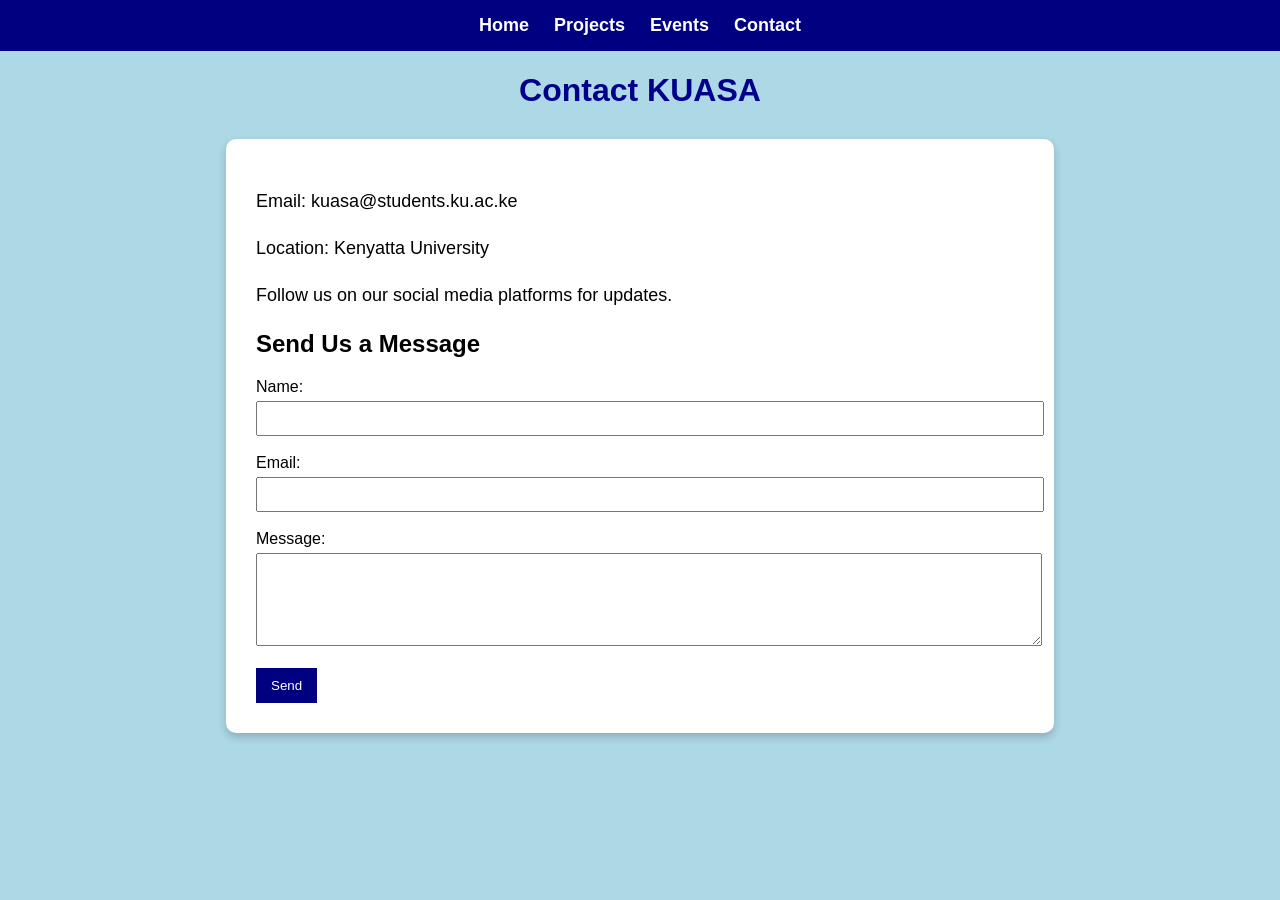
==== contact.html @ 5b43d410 "Add files via upload" ====
<!DOCTYPE html>
<html>

<head>
<title>Contact KUASA</title>
<link rel="stylesheet" href="style.css">
</head>

<body>

<nav>
<a href="index.html">Home</a>
<a href="projects.html">Projects</a>
<a href="events.html">Events</a>
<a href="contact.html">Contact</a>
</nav>

<h1>Contact KUASA</h1>

<div class="contact-container">

<p>Email: kuasa@students.ku.ac.ke</p>
<p>Location: Kenyatta University</p>
<p>Follow us on our social media platforms for updates.</p>

<h2>Send Us a Message</h2>

<form>
<label>Name:</label><br>
<input type="text"><br><br>

<label>Email:</label><br>
<input type="email"><br><br>

<label>Message:</label><br>
<textarea rows="5" cols="30"></textarea><br><br>

<button type="submit">Send</button>
</form>

</div>

</body>
</html>
---- style.css ----
body{
    background-color:lightblue;
    font-family: Arial;
    margin: 0;
}

nav{
    background-color: navy;
    padding: 15px;
    display: flex;
    justify-content: center;
    gap: 25px;
}

nav a{
    color: white;
    text-decoration: none;
    font-weight: bold;
    font-size: 18px;
}
h1{
    color: darkblue;
    text-align: center;
}
p{
    font-size: 18px;
    line-height: 1.6;
}
nav a:hover{
    color: yellow;
}

header{
    text-align: center;
    padding: 40px;
    background-color: lightgray;
}

section{
    padding: 30px;
    margin: 20px;
    background-color: white;
    border-radius: 8px;
}

.projects-container{
display: flex;
justify-content: center;
gap: 30px;
flex-wrap: wrap;
padding: 30px;
}

.project-card{
background-color: white;
padding: 15px;
border-radius: 10px;
width: 250px;
text-align: center;
box-shadow: 0 4px 8px rgba(0,0,0,0.2);
}

.project-card img{
width: 100%;
border-radius: 8px;
}

.events-container{
display: flex;
justify-content: center;
gap: 30px;
flex-wrap: wrap;
padding: 30px;
}

.event-card{
background-color: white;
padding: 20px;
border-radius: 10px;
width: 250px;
box-shadow: 0 4px 8px rgba(0,0,0,0.2);
}

.contact-container{
background-color: white;
padding: 30px;
margin: 30px;
border-radius: 10px;
width: 60%;
margin-left: auto;
margin-right: auto;
box-shadow: 0 4px 8px rgba(0,0,0,0.2);
}

input, textarea{
width: 100%;
padding: 8px;
margin-top: 5px;
}

button{
background-color: navy;
color: white;
padding: 10px 15px;
border: none;
cursor: pointer;
}

button:hover{
background-color: darkblue;
}
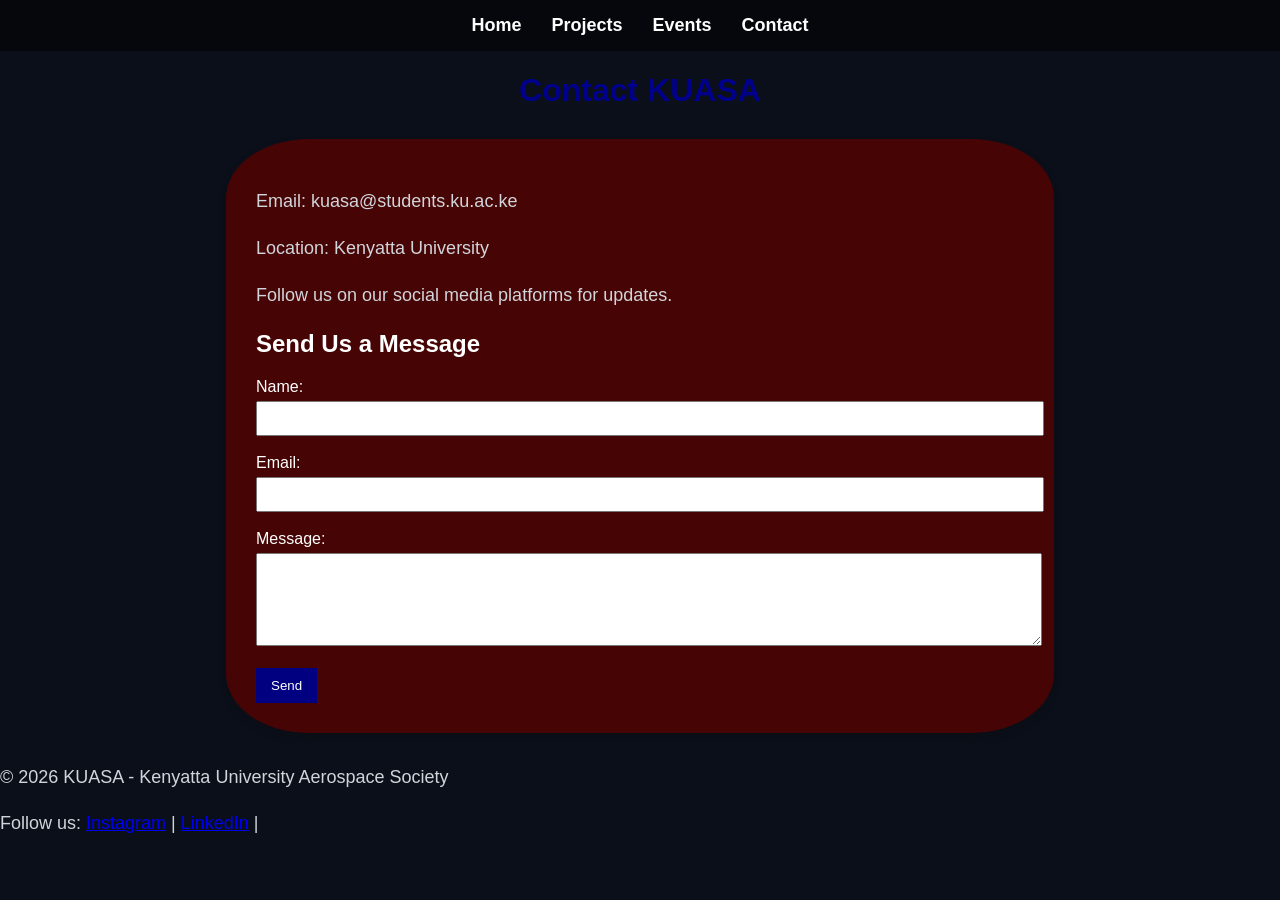
==== commit ddd7f2ee: "Update contact.html" ====
--- a/contact.html
+++ b/contact.html
@@ -41,4 +41,16 @@
 </div>
 
 </body>
-</html>+</html>
+
+<footer>
+    <p>© 2026 KUASA - Kenyatta University Aerospace Society</p>
+
+    <p>
+        Follow us:
+        <a href="#">Instagram</a> |
+        <a href="#">LinkedIn</a> |
+
+    </p>
+
+</footer>
--- a/style.css
+++ b/style.css
@@ -1,15 +1,16 @@
 body{
-    background-color:lightblue;
-    font-family: Arial;
+    background-color: #0b0f19;
+    color: white;
+    font-family: Arial, Helvetica, sans-serif;
     margin: 0;
 }
 
 nav{
-    background-color: navy;
+    background-color: #05070d;
     padding: 15px;
     display: flex;
     justify-content: center;
-    gap: 25px;
+    gap: 30px;
 }
 
 nav a{
@@ -18,6 +19,10 @@
     font-weight: bold;
     font-size: 18px;
 }
+
+nav a:hover{
+    color: #00bfff;
+}
 h1{
     color: darkblue;
     text-align: center;
@@ -37,10 +42,16 @@
 }
 
 section{
-    padding: 30px;
-    margin: 20px;
-    background-color: white;
-    border-radius: 8px;
+    padding: 40px;
+    margin: 30px auto;
+    width: 80%;
+    background-color: #11182b;
+    border-radius: 10px;
+    color: white;
+}
+
+p{
+    color: #d1d5db;
 }
 
 .projects-container{
@@ -52,7 +63,7 @@
 }
 
 .project-card{
-background-color: white;
+background-color: rgb(71, 4, 4);
 padding: 15px;
 border-radius: 10px;
 width: 250px;
@@ -74,7 +85,7 @@
 }
 
 .event-card{
-background-color: white;
+background-color: rgb(71, 4, 4);
 padding: 20px;
 border-radius: 10px;
 width: 250px;
@@ -82,14 +93,14 @@
 }
 
 .contact-container{
-background-color: white;
+background-color: rgb(71, 4, 4);
+margin: 30px;
 padding: 30px;
-margin: 30px;
-border-radius: 10px;
+border-radius: 10%;
 width: 60%;
 margin-left: auto;
 margin-right: auto;
-box-shadow: 0 4px 8px rgba(0,0,0,0.2);
+box-shadow: 0 4px 8px rgba(8, 8, 8, 0.2);
 }
 
 input, textarea{
@@ -108,4 +119,82 @@
 
 button:hover{
 background-color: darkblue;
-}+}
+
+.hero{
+    height: 400px;
+    background-image: url("images/space.jpg");
+    background-size: cover;
+    background-position: center;
+    color: white;
+    display: flex;
+    flex-direction: column;
+    justify-content: center;
+    align-items: center;
+    text-align: center;
+}
+
+.hero h1{
+    font-size: 40px;
+}
+
+.hero p{
+    font-size: 20px;
+}
+
+.hero-button{
+    margin-top: 20px;
+    padding: 12px 25px;
+    background-color: #0077ff;
+    color: white;
+    text-decoration: none;
+    border-radius: 6px;
+    font-weight: bold;
+}
+
+.hero-button:hover{
+    background-color: #00bfff;
+}
+
+.projects-grid{
+    display: grid;
+    grid-template-columns: repeat(auto-fit, minmax(250px,1fr));
+    gap: 25px;
+    margin-top: 20px;
+}
+
+.project-card{
+    background-color: rgb(4, 8, 71);
+    border-radius: 10px;
+    padding: 20px;
+    text-align: center;
+}
+
+.project-card img{
+    width: 100%;
+    border-radius: 8px;
+}
+
+.project-card:hover{
+    transform: translateY(-5px);
+    transition: 0.3s;
+}
+
+.gallery{
+    display: grid;
+    grid-template-columns: repeat(auto-fit, minmax(250px,1fr));
+    gap: 20px;
+    margin-top: 20px;
+}
+
+.gallery img{
+    width: 100%;
+    border-radius: 10px;
+    cursor: pointer;
+    transition: transform 0.3s;
+}
+
+.gallery img:hover{
+    transform: scale(1.05);
+}
+
